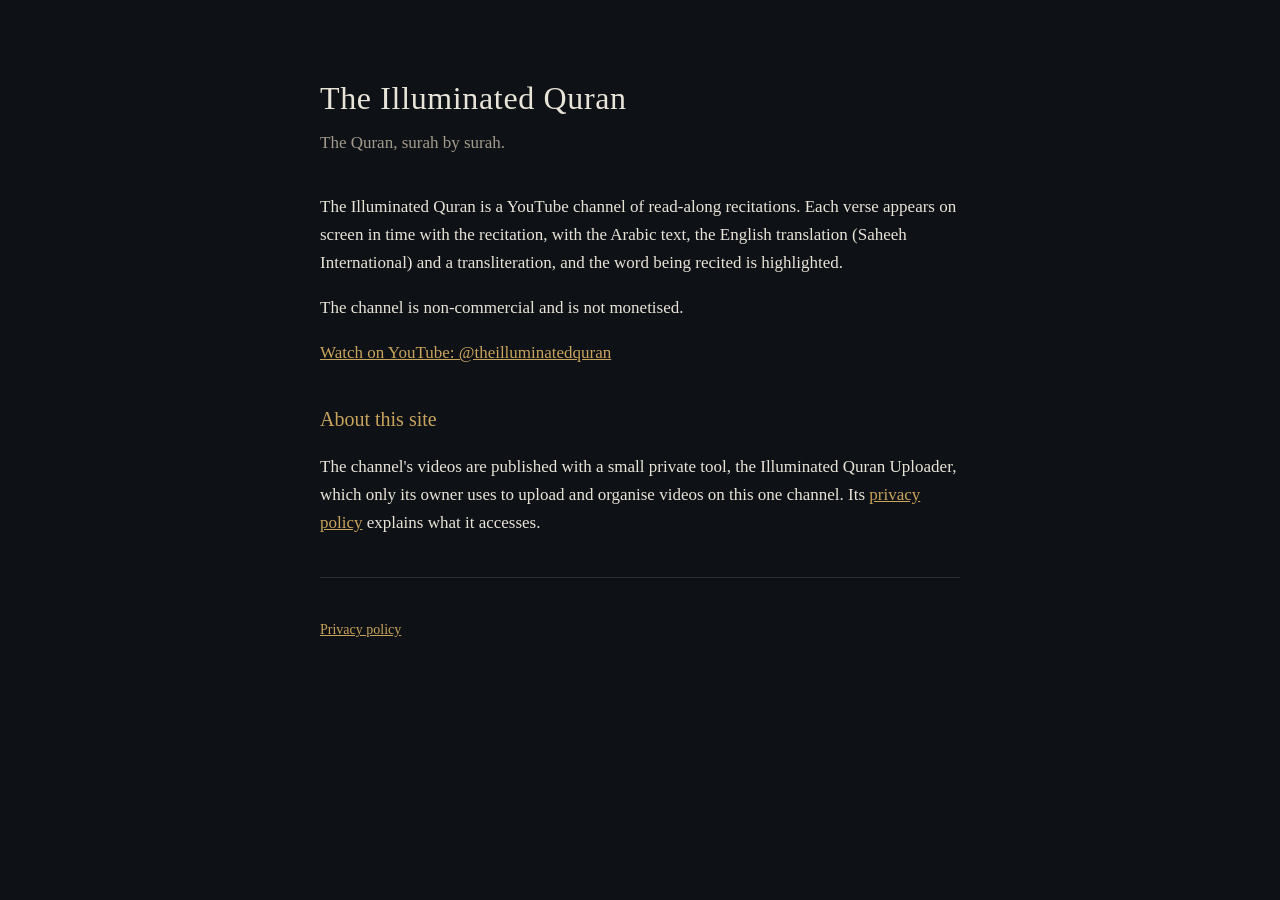
==== index.html @ 0720ee12 "Homepage and privacy policy for The Illuminated Quran" ====
<!doctype html>
<html lang="en"><head><meta charset="utf-8"><meta name="viewport" content="width=device-width,initial-scale=1">
<title>The Illuminated Quran</title><link rel="stylesheet" href="style.css"></head>
<body><main>
<h1>The Illuminated Quran</h1>
<p class="sub">The Quran, surah by surah.</p>
<p>The Illuminated Quran is a YouTube channel of read-along recitations. Each verse appears on screen in time with the recitation, with the Arabic text, the English translation (Saheeh International) and a transliteration, and the word being recited is highlighted.</p>
<p>The channel is non-commercial and is not monetised.</p>
<p><a href="https://www.youtube.com/@theilluminatedquran">Watch on YouTube: @theilluminatedquran</a></p>
<h2>About this site</h2>
<p>The channel's videos are published with a small private tool, the Illuminated Quran Uploader, which only its owner uses to upload and organise videos on this one channel. Its <a href="privacy.html">privacy policy</a> explains what it accesses.</p>
<hr><footer><a href="privacy.html">Privacy policy</a></footer>
</main></body></html>
---- style.css ----
:root{--bg:#0e1116;--fg:#e9e4d8;--muted:#a39c8c;--gold:#c9a45c;--rule:#2a2f38}
*{box-sizing:border-box}
body{margin:0;background:var(--bg);color:var(--fg);font:17px/1.65 Georgia,"Times New Roman",serif;padding:0 20px}
main{max-width:640px;margin:0 auto;padding:72px 0 64px}
.ar{font-size:30px;color:var(--gold);margin:0 0 6px;direction:rtl;text-align:left}
h1{font-weight:normal;font-size:32px;letter-spacing:.02em;margin:0 0 4px;text-wrap:balance}
h2{font-weight:normal;font-size:20px;color:var(--gold);margin:36px 0 8px}
.sub{color:var(--muted);margin:0 0 36px}
hr{border:0;border-top:1px solid var(--rule);margin:40px 0}
a{color:var(--gold)}
footer{color:var(--muted);font-size:14px}
ul{padding-left:20px}
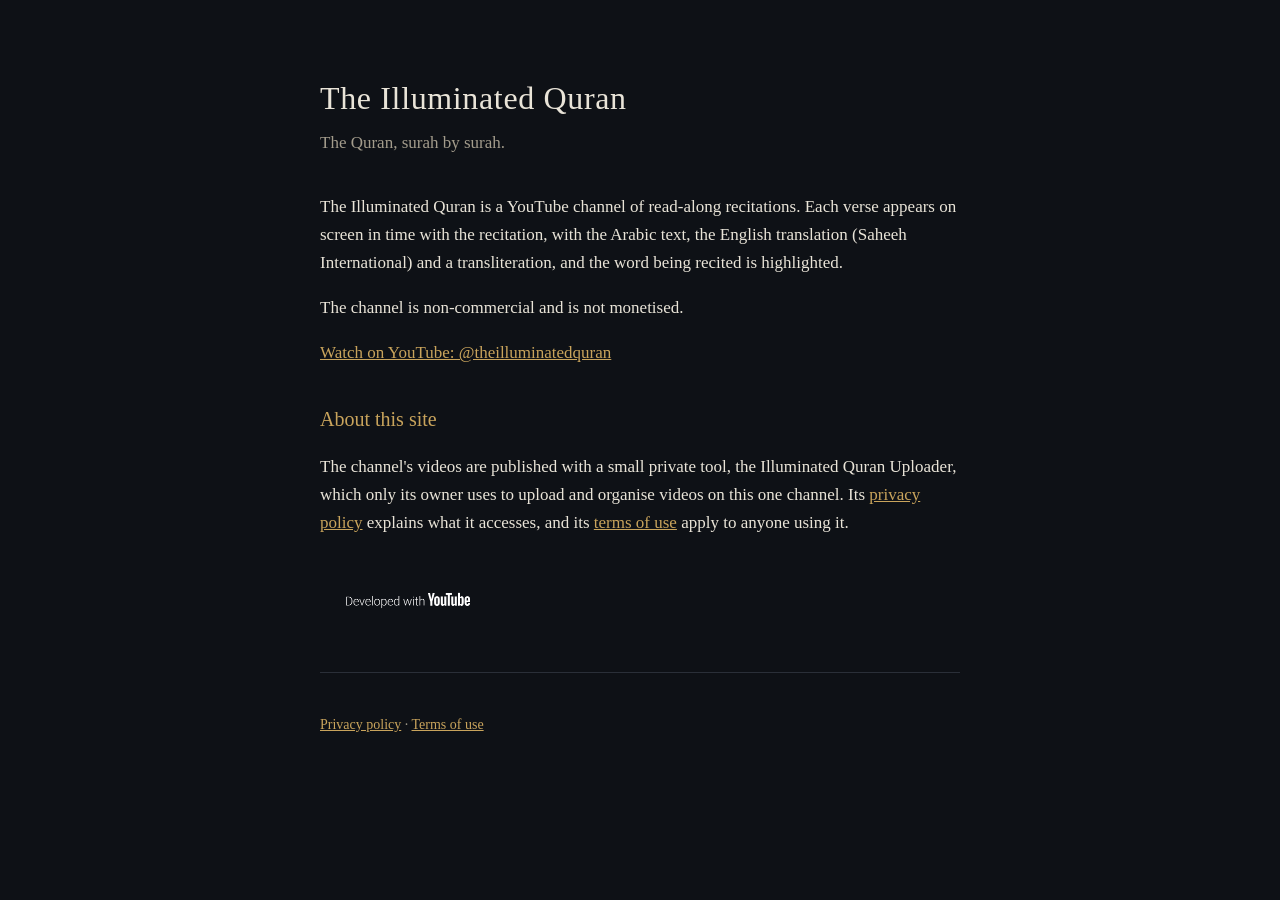
==== commit 2612a481: "Terms of use, developed-with-YouTube logo, revocation and deletion terms in the privacy policy Co-Au" ====
--- a/index.html
+++ b/index.html
@@ -8,6 +8,7 @@
 <p>The channel is non-commercial and is not monetised.</p>
 <p><a href="https://www.youtube.com/@theilluminatedquran">Watch on YouTube: @theilluminatedquran</a></p>
 <h2>About this site</h2>
-<p>The channel's videos are published with a small private tool, the Illuminated Quran Uploader, which only its owner uses to upload and organise videos on this one channel. Its <a href="privacy.html">privacy policy</a> explains what it accesses.</p>
-<hr><footer><a href="privacy.html">Privacy policy</a></footer>
+<p>The channel's videos are published with a small private tool, the Illuminated Quran Uploader, which only its owner uses to upload and organise videos on this one channel. Its <a href="privacy.html">privacy policy</a> explains what it accesses, and its <a href="terms.html">terms of use</a> apply to anyone using it.</p>
+<p class="yt"><a href="https://www.youtube.com/@theilluminatedquran"><img src="developed-with-youtube.png" alt="Developed with YouTube" width="175" height="63"></a></p>
+<hr><footer><a href="privacy.html">Privacy policy</a> · <a href="terms.html">Terms of use</a></footer>
 </main></body></html>
--- a/style.css
+++ b/style.css
@@ -10,3 +10,4 @@
 a{color:var(--gold)}
 footer{color:var(--muted);font-size:14px}
 ul{padding-left:20px}
+.yt{margin:32px 0 0}.yt img{display:block;max-width:100%;height:auto}
